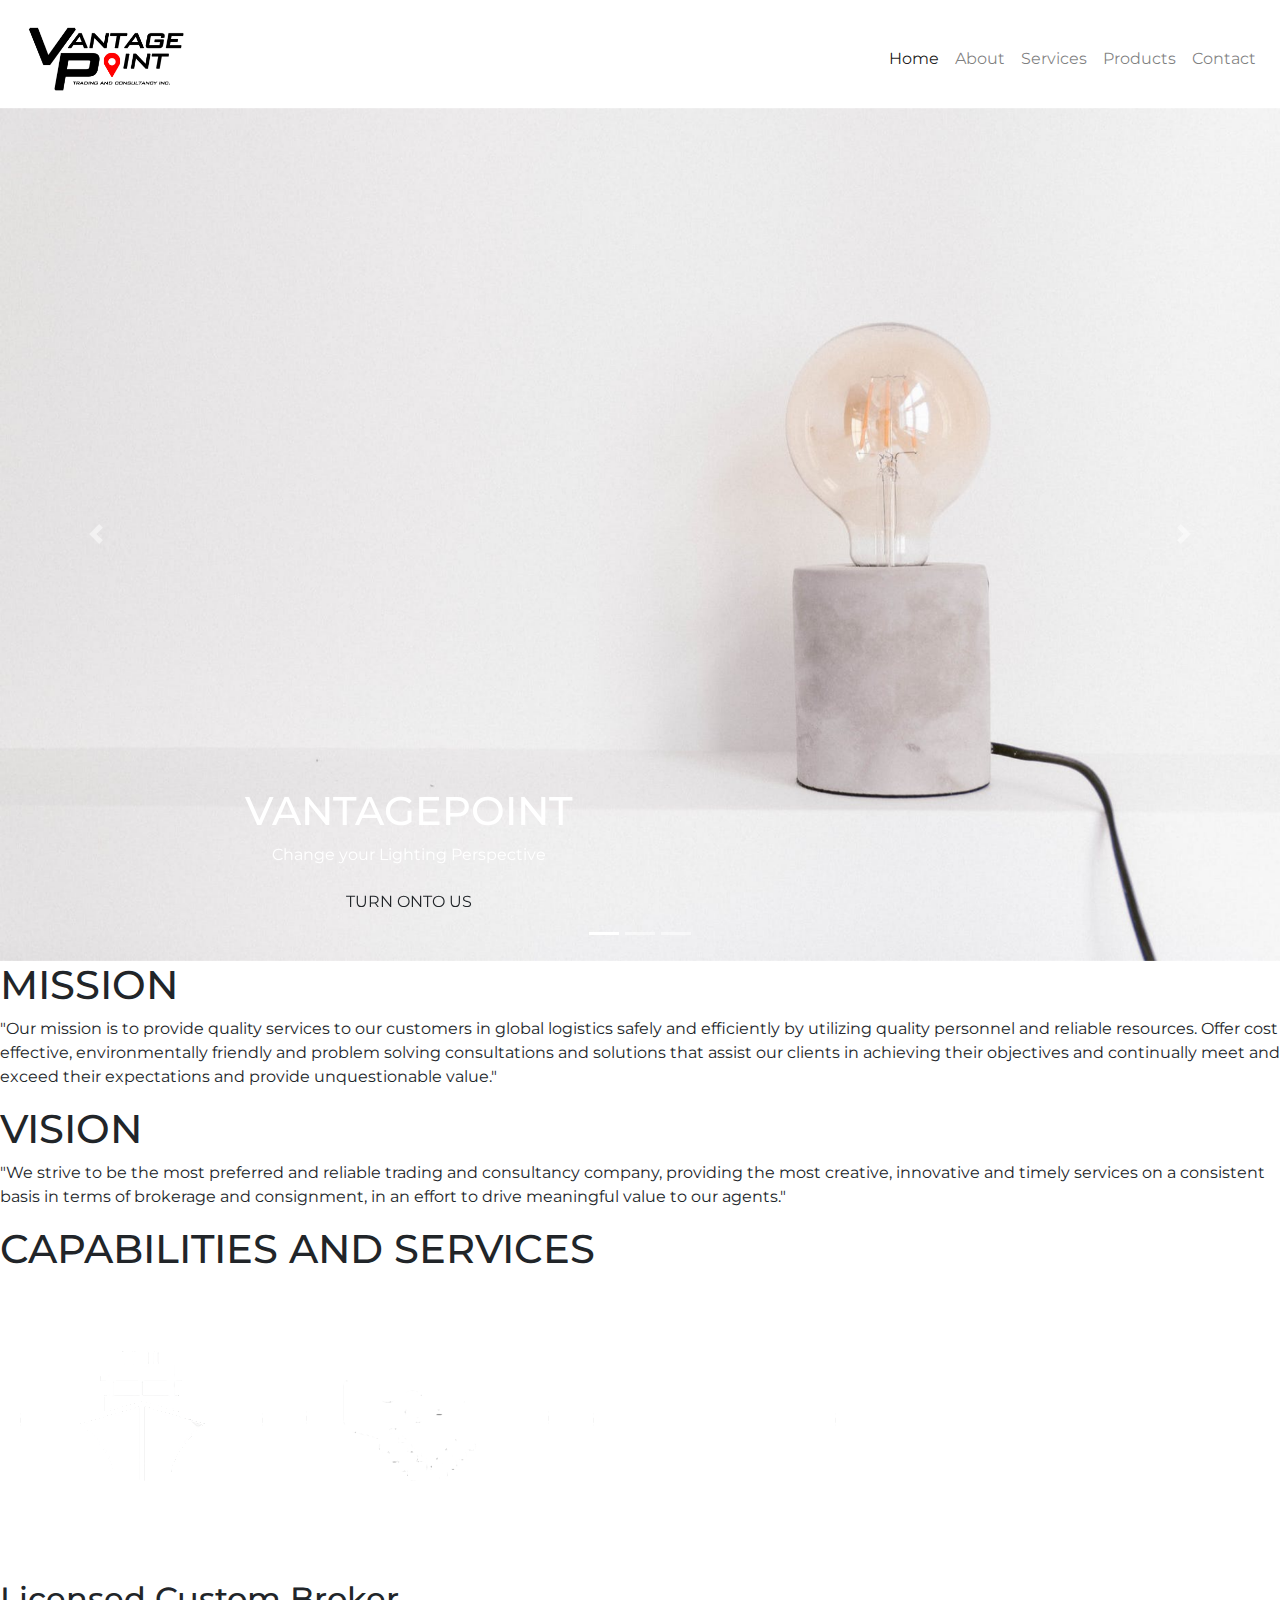
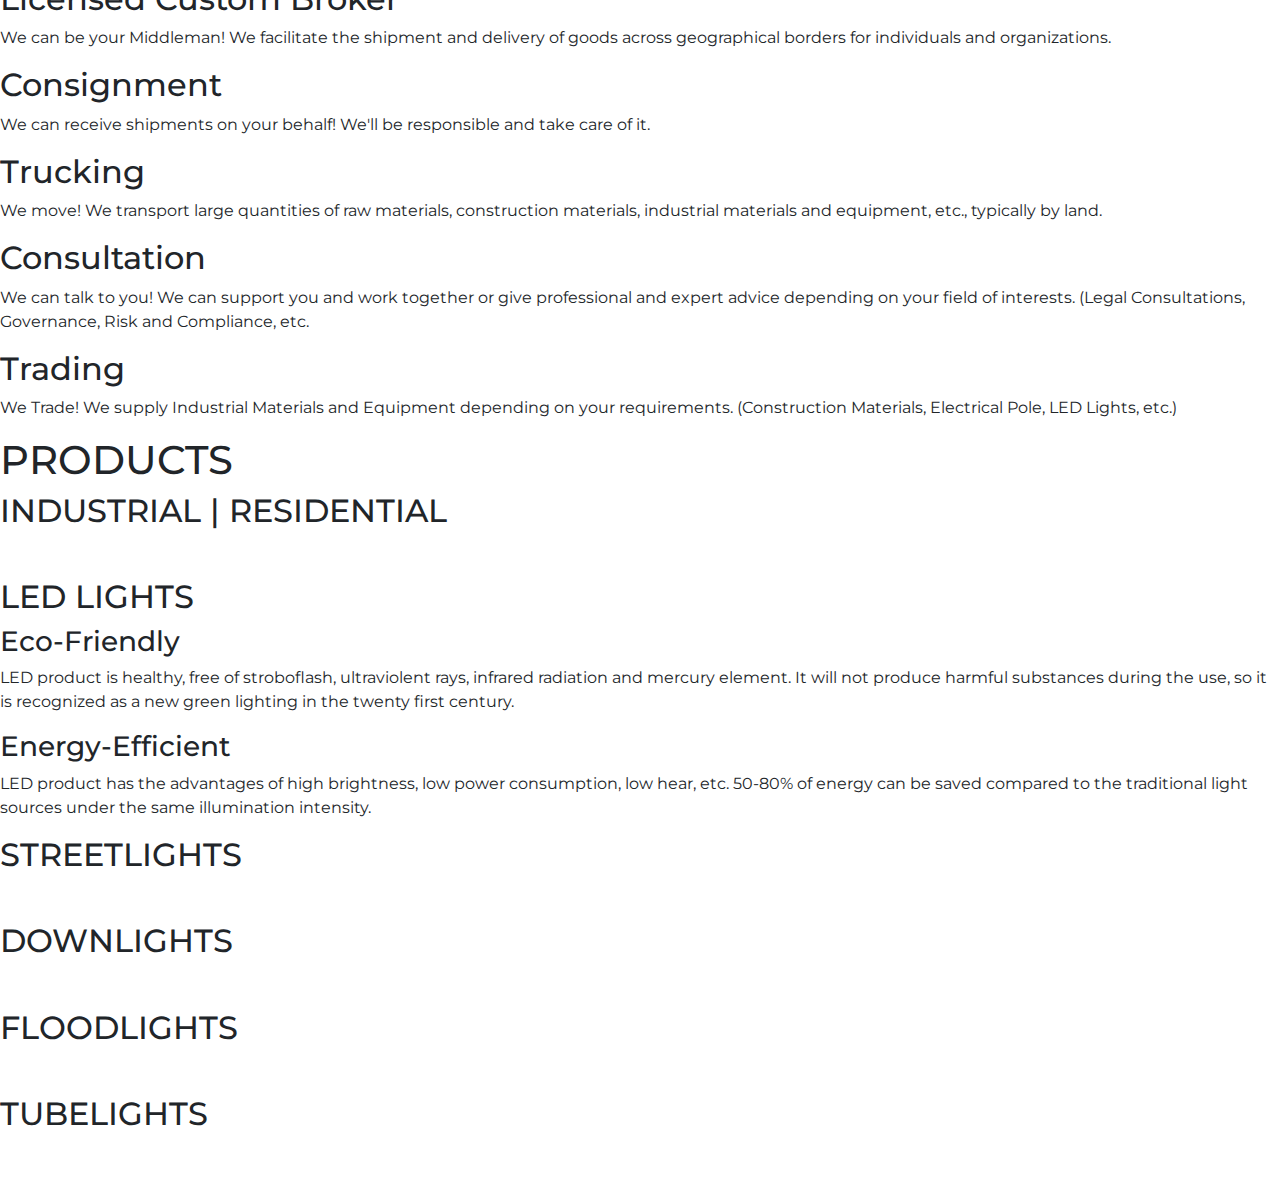
==== capstone1.html @ ef8ff873 "capstone 1 first push" ====
<!DOCTYPE html>
<html>
<head>
	<meta charset="utf-8">
	<meta name="viewport" content="width=device-width, initial-scale=1.0, maximum-scale=1.0">
	<meta http-equiv="X-UA-Compatible" content="IE=Edge">

	<title> VantagePoint Trading and Consultancy Inc. </title>
	<link rel="icon" href="assets/images/icon.png">


	<!-- google fonts -->
	<link href="https://fonts.googleapis.com/css?family=Lora|Montserrat&display=swap" rel="stylesheet">

	<!-- fontawesome -->

	<!-- animate css -->
	<link rel="stylesheet" type="text/css" href="assets/css/animate.css">

	<!-- bootstrap css -->
	<link rel="stylesheet" type="text/css" href="assets/css/bootstrap.min.css">
	
	<!-- external css -->
	<link rel="stylesheet" type="text/css" href="assets/css/capstone1.css">
</head>

<body>
	<div class="container-fluid px-0">

		<!-- start nav -->
		<nav class="navbar navbar-expand-md navbar-light">
			<a href="" class="navbar-brand">	
				<img id="company-logo" src="assets/images/logo.png" class="img-fluid">
			</a>

			<button class="navbar-toggler" data-toggle="collapse" data-target="#navbar-nav">
				<span class="navbar-toggler-icon"></span>
			</button>

			<div id="navbar-nav" class="collapse navbar-collapse">
				<ul class="navbar-nav ml-auto">
					<li class="nav-item">
						<a href="home" class="nav-link active">Home</a>
					</li>
					<li class="nav-item">
						<a href="about" class="nav-link">About</a>
					</li>
					<li class="nav-item">
						<a href="services" class="nav-link">Services</a>
					</li>
					<li class="nav-item">
						<a href="products" class="nav-link">Products</a>
					</li>
					<li class="nav-item">
						<a href="contact" class="nav-link">Contact</a>
					</li>
				</ul>
			</div>
		</nav>
		<!-- end nav -->

		<!-- start home -->
		<section id="home">
			<div id="image-slide" class="carousel slide" data-ride="carousel">
				<ol class="carousel-indicators">
					<li data-target="#image-slide" data-slide-to="0" class="active"></li>
					<li data-target="#image-slide" data-slide-to="1"></li>
					<li data-target="#image-slide" data-slide-to="2"></li>
				</ol>
				<div class="carousel-inner">
					<div class="carousel-item active" data-interval="2">
						<img src="assets/images/img-slide1.jpeg" class="d-block w-100">
						<div class="carousel-caption d-none d-md-block">
							<div class="row">
								<div class="col-md-6">
									<h1 class="animated bounceInLeft"> VANTAGEPOINT </h1>
									<p class="animated fadeInLeft"> Change your Lighting Perspective </p>
									<a class="btn animated fadeIn" href="#contact"> TURN ONTO US </a>
								</div>
							</div>
						</div>
					</div>
					<div class="carousel-item" data-interval="2">
						<img src="assets/images/img-slide2.jpeg" class="d-block w-100">
						<div class="carousel-caption d-none d-md-block">
							<h1 class="animated bounceInLeft"> PROFESSIONAL EXPERIENCE </h1>
							<p class="animated fadeInLeft"> Lorem ipsum dolor sit amet, consectetur adipisicing elit </p>
							<a class="btn animated fadeIn" href="#products"> SEE OUR WORK </a>
						</div>
					</div>
					<div class="carousel-item" data-interval="2">
						<img src="assets/images/img-slide3.jpeg" class="d-block w-100">
						<div class="carousel-caption d-none d-md-block">
							<h1 class="animated bounceInLeft"> TRADING AND CONSULTANCY </h1>
							<p class="animated fadeInLeft"> Lorem ipsum dolor sit amet, consectetur adipisicing elit </p>
							<a class="btn animated fadeIn" href="#services"> GET TO KNOW US </a>
						</div>
					</div>
				</div>
				<a class="carousel-control-prev" href="#image-slide" role="button" data-slide="prev">
					<span class="carousel-control-prev-icon" aria-hidden="true"></span>
					<span class="sr-only">Previous</span>
				</a>
				<a class="carousel-control-next" href="#image-slide" role="button" data-slide="next">
					<span class="carousel-control-next-icon" aria-hidden="true"></span>
					<span class="sr-only">Next</span>
				</a>
			</div>
		</section>

		<!-- <section id="home">
			<div class="image-slide">
				<div class="img-slide1" style="background-image: url(assets/images/img-slide1.jpeg);">
					<h1 class="animated bounceInLeft"> VANTAGEPOINT </h1>
					<p class="animated fadeInLeft"> Change your Lighting Perspective </p>
					<a class="btn animated fadeIn" href="contact"> TURN ONTO US </a>
				</div>
				<div class="img-slide2" style="background-image: url(assets/images/img-slide2.jpeg);">
					<h1 class="animated bounceInLeft"> PROFESSIONAL EXPERIENCE </h1>
					<p class="animated fadeInLeft"> Lorem ipsum dolor sit amet, consectetur adipisicing elit, sed do eiusmod
						tempor incididunt ut labore et dolore magna aliqua. Ut enim ad minim veniam,
						quis nostrud exercitation ullamco laboris nisi ut aliquip ex ea commodo
						consequat. Duis aute irure dolor in reprehenderit in voluptate velit esse
						cillum dolore eu fugiat nulla pariatur. Excepteur sint occaecat cupidatat non
					proident, sunt in culpa qui officia deserunt mollit anim id est laborum. </p>
					<a class="btn animated fadeIn" href="products"> SEE OUR WORK </a>
				</div>
				<div class="img-slide3" style="background-image: url(assets/images/img-slide3.jpeg);">
					<h1 class="animated bounceInLeft"> TRADING AND CONSULTANCY </h1>
					<p class="animated fadeInLeft"> Lorem ipsum dolor sit amet, consectetur adipisicing elit, sed do eiusmod
						tempor incididunt ut labore et dolore magna aliqua. Ut enim ad minim veniam,
						quis nostrud exercitation ullamco laboris nisi ut aliquip ex ea commodo
						consequat. Duis aute irure dolor in reprehenderit in voluptate velit esse
						cillum dolore eu fugiat nulla pariatur. Excepteur sint occaecat cupidatat non
					proident, sunt in culpa qui officia deserunt mollit anim id est laborum. </p>
					<a class="btn animated fadeIn" href="services"> GET TO KNOW US </a>
				</div>
			</div>
		</section> -->
		<!-- end home -->

		<!-- start about -->
		<section id="about">
			<div class="mission">
				<h1 class="animated slideInUp"> MISSION </h1>
				<p class="animated slideInUp"> "Our mission is to provide quality services to our customers in global logistics safely and efficiently by utilizing quality personnel and reliable resources. Offer cost effective, environmentally friendly and problem solving consultations and solutions that assist our clients in achieving their objectives and continually meet and exceed their expectations and provide unquestionable value." </p>
			</div>
			<div class="vision">
				<h1 class="animated slideInUp"> VISION </h1>
				<p class="animated slideInUp"> "We strive to be the most preferred and reliable trading and consultancy company, providing the most creative, innovative and timely services on a consistent basis in terms of brokerage and consignment, in an effort to drive meaningful value to our agents." </p>
			</div>
		</section>
		<!-- end about -->

		<!-- start services -->
		<section id="services">
			<h1> CAPABILITIES AND SERVICES </h1>
			<figure class="services-circles">
				<img src="assets/images/icon1.png" id="brokerage">
				<img src="assets/images/icon2.png"	id="trading">
				<img src="assets/images/icon3.png" id="trucking">
			</figure>
			<div class="capabilitie-services broker">
				<h2> Licensed Custom Broker </h2>
				<p> We can be your Middleman! 
				We facilitate the shipment and delivery of goods across geographical borders for individuals and organizations. </p>
			</div>
			<div class="capabilitie-services consignment">
				<h2> Consignment </h2>
				<p> We can receive shipments on your behalf! 
				We'll be responsible and take care of it. </p>
			</div>
			<div class="capabilitie-services trucking">
				<h2> Trucking </h2>
				<p> We move!
				We transport large quantities of raw materials, construction materials, industrial materials and equipment, etc., typically by land. </p>
			</div>
			<div class="capabilitie-services consultation">
				<h2> Consultation </h2>
				<p> We can talk to you!
				We can support you and work together or give professional and expert advice depending on your field of interests. (Legal Consultations, Governance, Risk and Compliance, etc. </p>
			</div>
			<div class="capabilitie-services trading">
				<h2> Trading </h2>
				<p> We Trade!
				We supply Industrial Materials and Equipment depending on your requirements. (Construction Materials, Electrical Pole, LED Lights, etc.) </p>
			</div>
		</section>
		<!-- end services -->

		<!-- start products -->
		<section id="products">
			<h1> PRODUCTS </h1>
			<div>
				<h2> INDUSTRIAL | RESIDENTIAL </h2>
				<figure class="industrial-residential-images">
					<img src="">
					<img src="">
					<img src="">
					<img src="">
				</figure>
			</div>
			<div>
				<h2> LED LIGHTS </h2>
				<h3> Eco-Friendly </h3>
				<p> LED product is healthy, free of stroboflash, ultraviolent rays, infrared radiation and mercury element. It will not produce harmful substances during the use, so it is recognized as a new green lighting in the twenty first century. </p>
				<h3> Energy-Efficient </h3>
				<p> LED product has the advantages of high brightness, low power consumption, low hear, etc. 50-80% of energy can be saved compared to the traditional light sources under the same illumination intensity. </p>
			</div>
			<div>
				<h2> STREETLIGHTS </h2>
				<figure class="streetlights-images">
					<img src="">
					<img src="">
					<img src="">
					<img src="">
				</figure>
			</div>
			<div>
				<h2> DOWNLIGHTS </h2>
				<figure class="downlights-images">
					<img src="">
					<img src="">
					<img src="">
					<img src="">
				</figure>
			</div>
			<div>
				<h2> FLOODLIGHTS </h2>
				<figure class="floodlights-images">
					<img src="">
					<img src="">
					<img src="">
					<img src="">
				</figure>
			</div>
			<div>
				<h2> TUBELIGHTS </h2>
				<figure class="tubelights-images">
					<img src="">
					<img src="">
					<img src="">
					<img src="">
				</figure>
			</div>
		</section>
		<!-- end products -->













	</div>
	<!-- end container -->

	<!-- bootstrap dependencies -->
	<script src="assets/js/jquery-3.4.1.min.js"></script>
	<script src="assets/js/popper.min.js"></script>
	<script src="assets/js/bootstrap.min.js"></script>
</body>

</html>
---- assets/css/capstone1.css ----
/* css reset */
* {
	margin: 0;
	padding: 0;
	box-sizing: border-box;
	font-family: 'Montserrat', sans-serif;
	/*font-family: 'Lora', serif;*/
}

html {
	scroll-behavior: smooth;
}

.container-fluid {
	width: 100%;
	padding: 10px;
}

#company-logo {
	width: 180px;
}

.nav-item:hover {
	transition: .2s;
	background-color: gray;
	border-radius: 5px;
}
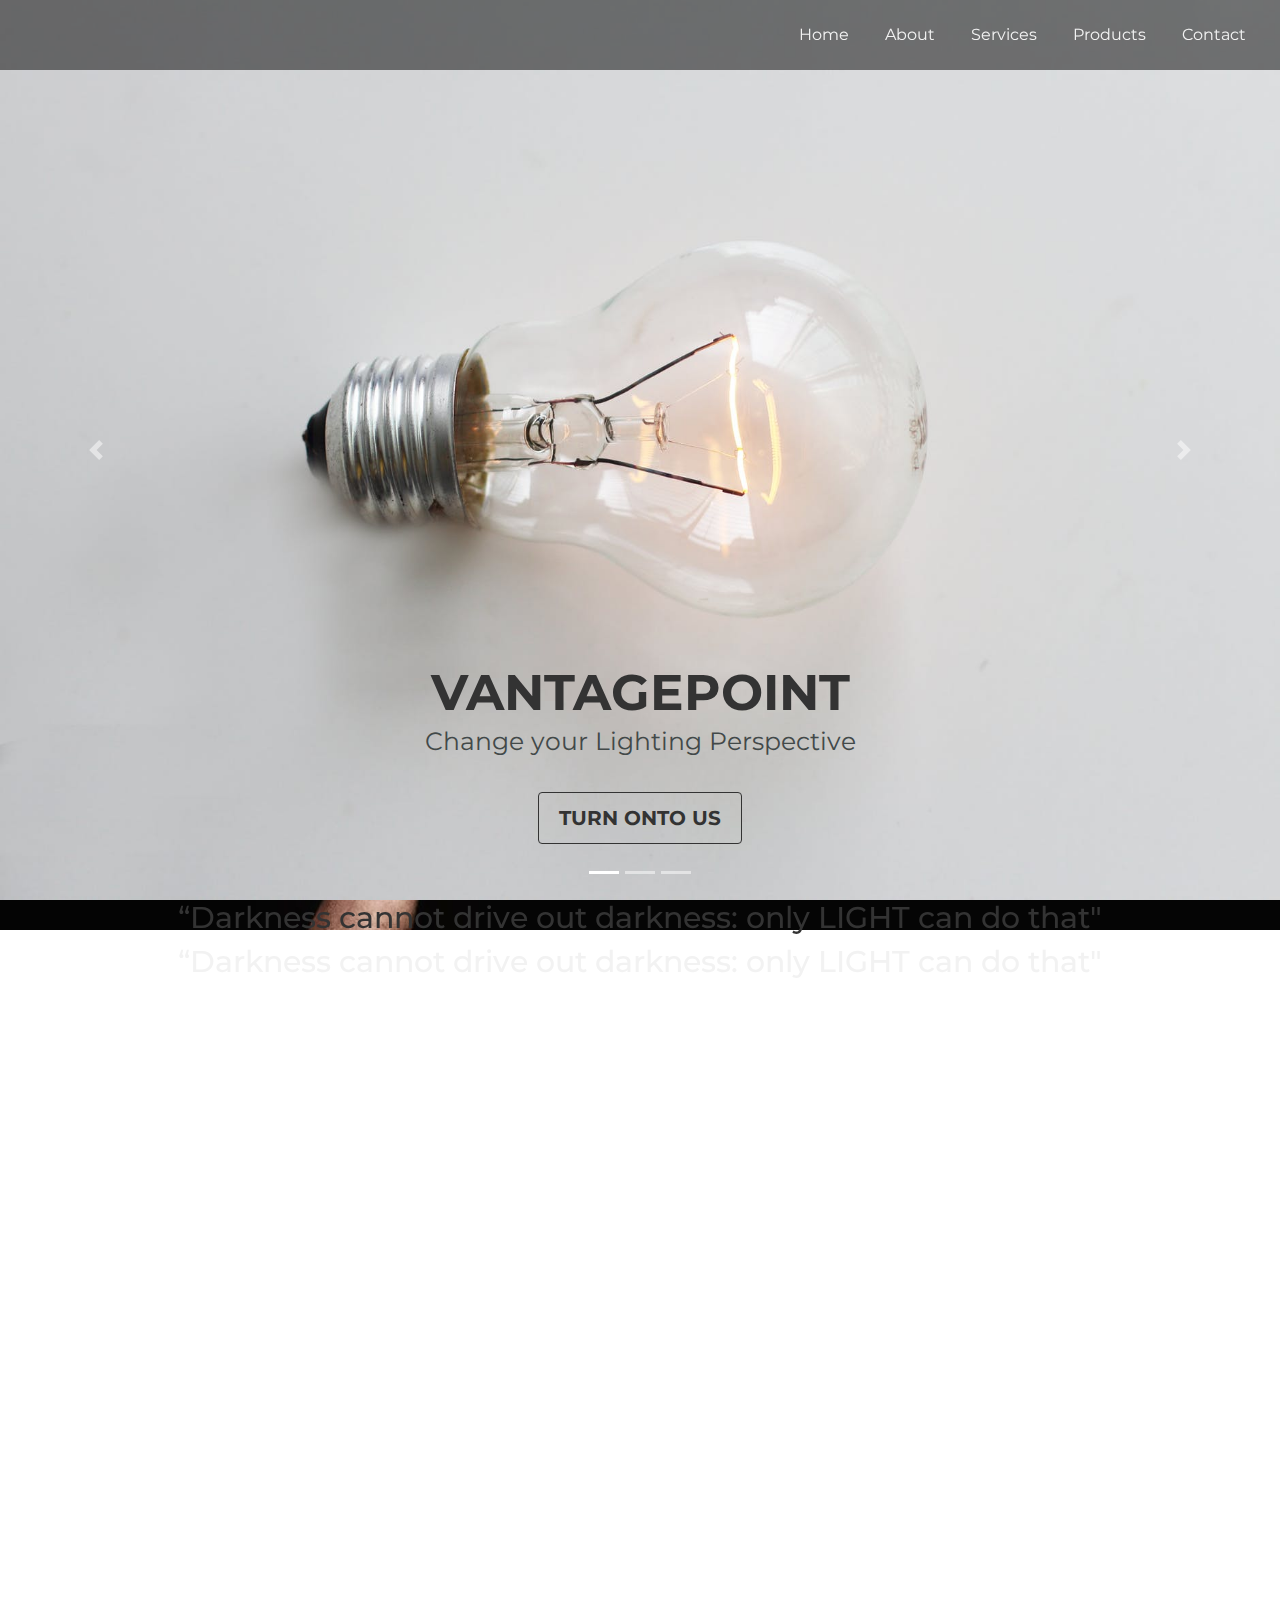
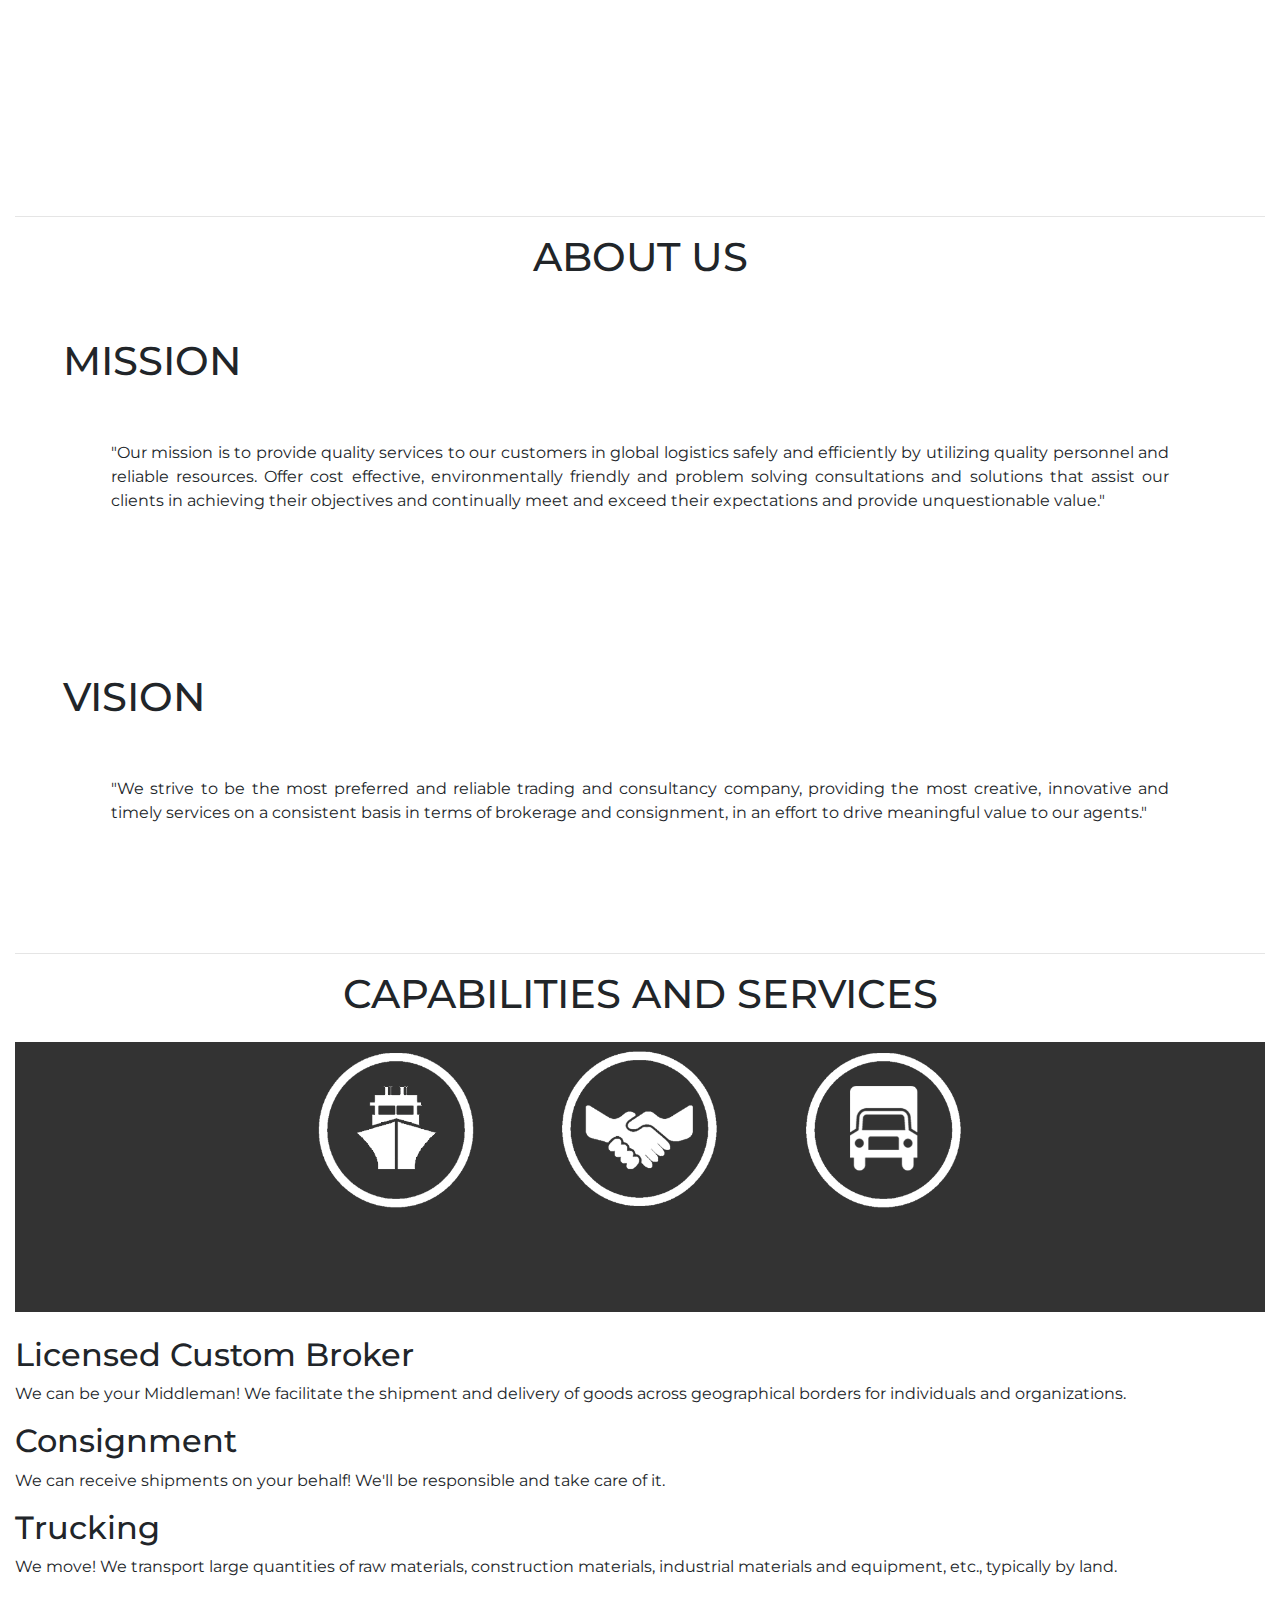
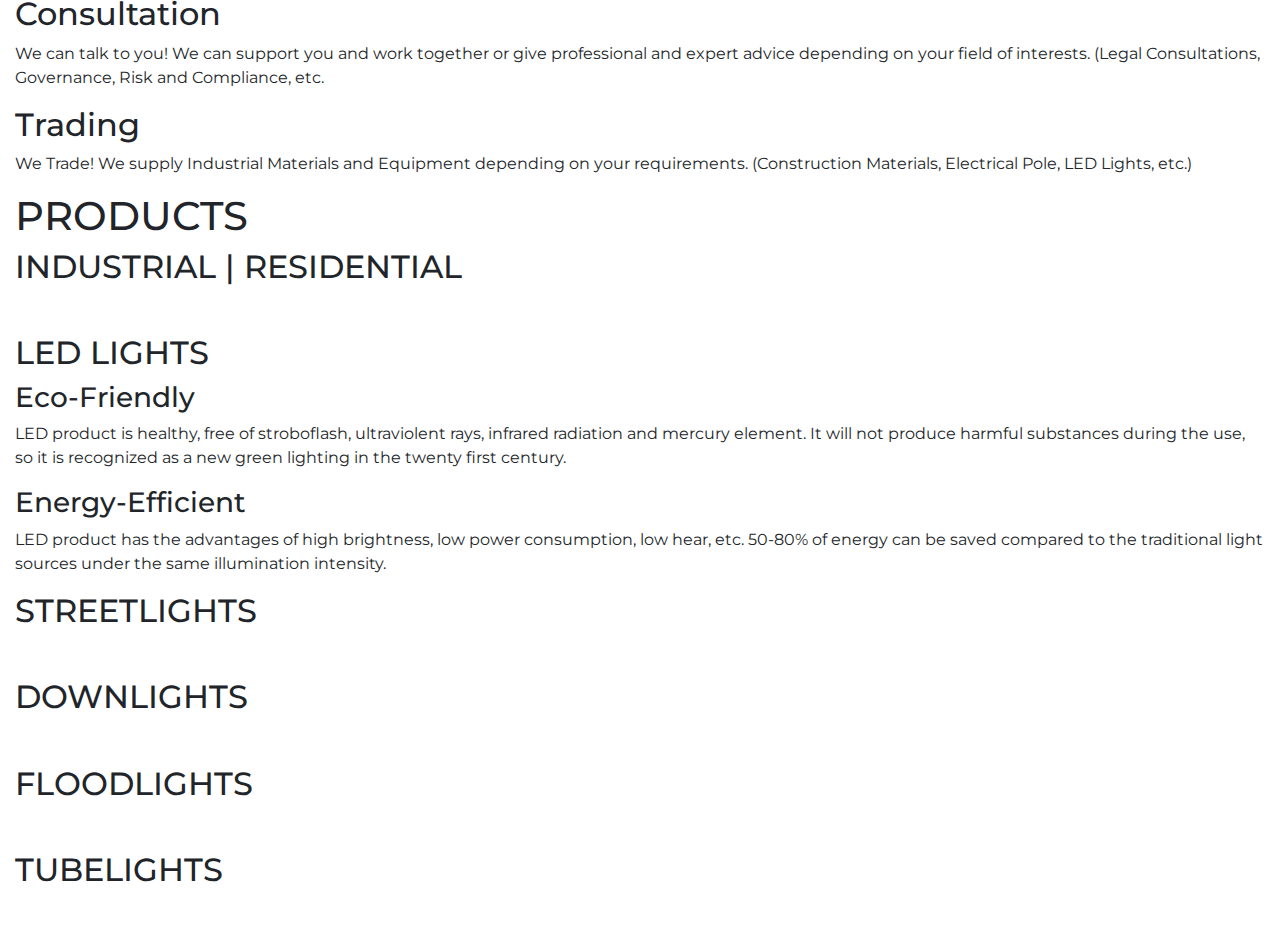
==== commit 849915da: "2nd push" ====
--- a/capstone1.html
+++ b/capstone1.html
@@ -6,8 +6,9 @@
 	<meta http-equiv="X-UA-Compatible" content="IE=Edge">
 
 	<title> VantagePoint Trading and Consultancy Inc. </title>
+
+	<!-- fav icon -->
 	<link rel="icon" href="assets/images/icon.png">
-
 
 	<!-- google fonts -->
 	<link href="https://fonts.googleapis.com/css?family=Lora|Montserrat&display=swap" rel="stylesheet">
@@ -25,12 +26,12 @@
 </head>
 
 <body>
-	<div class="container-fluid px-0">
+	<div class="container-fluid">
 
 		<!-- start nav -->
-		<nav class="navbar navbar-expand-md navbar-light">
-			<a href="" class="navbar-brand">	
-				<img id="company-logo" src="assets/images/logo.png" class="img-fluid">
+		<nav class="navbar navbar-expand-md fixed-top">
+			<a href="#" class="navbar-brand">	
+				<!-- <img id="company-logo" src="assets/images/logo.png" class="img-fluid"> -->
 			</a>
 
 			<button class="navbar-toggler" data-toggle="collapse" data-target="#navbar-nav">
@@ -40,19 +41,19 @@
 			<div id="navbar-nav" class="collapse navbar-collapse">
 				<ul class="navbar-nav ml-auto">
 					<li class="nav-item">
-						<a href="home" class="nav-link active">Home</a>
-					</li>
-					<li class="nav-item">
-						<a href="about" class="nav-link">About</a>
-					</li>
-					<li class="nav-item">
-						<a href="services" class="nav-link">Services</a>
-					</li>
-					<li class="nav-item">
-						<a href="products" class="nav-link">Products</a>
-					</li>
-					<li class="nav-item">
-						<a href="contact" class="nav-link">Contact</a>
+						<a href="#home" class="nav-link active">Home</a>
+					</li>
+					<li class="nav-item">
+						<a href="#about" class="nav-link">About</a>
+					</li>
+					<li class="nav-item">
+						<a href="#services" class="nav-link">Services</a>
+					</li>
+					<li class="nav-item">
+						<a href="#products" class="nav-link">Products</a>
+					</li>
+					<li class="nav-item">
+						<a href="#contact" class="nav-link">Contact</a>
 					</li>
 				</ul>
 			</div>
@@ -60,105 +61,88 @@
 		<!-- end nav -->
 
 		<!-- start home -->
-		<section id="home">
-			<div id="image-slide" class="carousel slide" data-ride="carousel">
-				<ol class="carousel-indicators">
-					<li data-target="#image-slide" data-slide-to="0" class="active"></li>
-					<li data-target="#image-slide" data-slide-to="1"></li>
-					<li data-target="#image-slide" data-slide-to="2"></li>
-				</ol>
-				<div class="carousel-inner">
-					<div class="carousel-item active" data-interval="2">
-						<img src="assets/images/img-slide1.jpeg" class="d-block w-100">
-						<div class="carousel-caption d-none d-md-block">
-							<div class="row">
-								<div class="col-md-6">
-									<h1 class="animated bounceInLeft"> VANTAGEPOINT </h1>
+		<div class="row">
+			<div class="col-md-12 px-0">
+				<section id="home">
+					<div id="image-slide" class="carousel slide" data-ride="carousel">
+						<ol class="carousel-indicators">
+							<li data-target="#image-slide" data-slide-to="0" class="active"></li>
+							<li data-target="#image-slide" data-slide-to="1"></li>
+							<li data-target="#image-slide" data-slide-to="2"></li>
+						</ol>
+						<div class="carousel-inner">
+							<div class="carousel-item active" data-interval="5000">
+								<img src="assets/images/img-slide1.jpeg" class="d-block w-100">
+								<div class="carousel-caption d-none d-md-block carousel-vp">
+									<h1 class="animated bounceInLeft my-0"> VANTAGEPOINT </h1>
 									<p class="animated fadeInLeft"> Change your Lighting Perspective </p>
-									<a class="btn animated fadeIn" href="#contact"> TURN ONTO US </a>
+									<a class="btn animated fadeIn my-3" href="#contact"> TURN ONTO US </a>
+								</div>
+							</div>
+							<div class="carousel-item" data-interval="5000">
+								<img src="assets/images/img-slide2.jpeg" class="d-block w-100">
+								<div class="carousel-caption d-none d-md-block carousel-pe">
+									<h1 class="animated bounceInLeft"> PROFESSIONAL EXPERIENCE </h1>
+									<p class="animated fadeInLeft"> Lorem ipsum dolor sit amet, consectetur adipisicing elit </p>
+									<a class="btn animated fadeIn my-3" href="#products"> SEE OUR WORK </a>
+								</div>
+							</div>
+							<div class="carousel-item" data-interval="5000">
+								<img src="assets/images/img-slide3.jpeg" class="d-block w-100">
+								<div class="carousel-caption d-none d-md-block carousel-tc">
+									<h1 class="animated bounceInLeft"> TRADING AND CONSULTANCY </h1>
+									<p class="animated fadeInLeft"> Lorem ipsum dolor sit amet, consectetur adipisicing elit </p>
+									<a class="btn animated fadeIn my-3" href="#services"> GET TO KNOW US </a>
 								</div>
 							</div>
 						</div>
+						<a class="carousel-control-prev" href="#image-slide" role="button" data-slide="prev">
+							<span class="carousel-control-prev-icon" aria-hidden="true"></span>
+							<span class="sr-only">Previous</span>
+						</a>
+						<a class="carousel-control-next" href="#image-slide" role="button" data-slide="next">
+							<span class="carousel-control-next-icon" aria-hidden="true"></span>
+							<span class="sr-only">Next</span>
+						</a>
 					</div>
-					<div class="carousel-item" data-interval="2">
-						<img src="assets/images/img-slide2.jpeg" class="d-block w-100">
-						<div class="carousel-caption d-none d-md-block">
-							<h1 class="animated bounceInLeft"> PROFESSIONAL EXPERIENCE </h1>
-							<p class="animated fadeInLeft"> Lorem ipsum dolor sit amet, consectetur adipisicing elit </p>
-							<a class="btn animated fadeIn" href="#products"> SEE OUR WORK </a>
-						</div>
-					</div>
-					<div class="carousel-item" data-interval="2">
-						<img src="assets/images/img-slide3.jpeg" class="d-block w-100">
-						<div class="carousel-caption d-none d-md-block">
-							<h1 class="animated bounceInLeft"> TRADING AND CONSULTANCY </h1>
-							<p class="animated fadeInLeft"> Lorem ipsum dolor sit amet, consectetur adipisicing elit </p>
-							<a class="btn animated fadeIn" href="#services"> GET TO KNOW US </a>
-						</div>
-					</div>
-				</div>
-				<a class="carousel-control-prev" href="#image-slide" role="button" data-slide="prev">
-					<span class="carousel-control-prev-icon" aria-hidden="true"></span>
-					<span class="sr-only">Previous</span>
-				</a>
-				<a class="carousel-control-next" href="#image-slide" role="button" data-slide="next">
-					<span class="carousel-control-next-icon" aria-hidden="true"></span>
-					<span class="sr-only">Next</span>
-				</a>
-			</div>
-		</section>
-
-		<!-- <section id="home">
-			<div class="image-slide">
-				<div class="img-slide1" style="background-image: url(assets/images/img-slide1.jpeg);">
-					<h1 class="animated bounceInLeft"> VANTAGEPOINT </h1>
-					<p class="animated fadeInLeft"> Change your Lighting Perspective </p>
-					<a class="btn animated fadeIn" href="contact"> TURN ONTO US </a>
-				</div>
-				<div class="img-slide2" style="background-image: url(assets/images/img-slide2.jpeg);">
-					<h1 class="animated bounceInLeft"> PROFESSIONAL EXPERIENCE </h1>
-					<p class="animated fadeInLeft"> Lorem ipsum dolor sit amet, consectetur adipisicing elit, sed do eiusmod
-						tempor incididunt ut labore et dolore magna aliqua. Ut enim ad minim veniam,
-						quis nostrud exercitation ullamco laboris nisi ut aliquip ex ea commodo
-						consequat. Duis aute irure dolor in reprehenderit in voluptate velit esse
-						cillum dolore eu fugiat nulla pariatur. Excepteur sint occaecat cupidatat non
-					proident, sunt in culpa qui officia deserunt mollit anim id est laborum. </p>
-					<a class="btn animated fadeIn" href="products"> SEE OUR WORK </a>
-				</div>
-				<div class="img-slide3" style="background-image: url(assets/images/img-slide3.jpeg);">
-					<h1 class="animated bounceInLeft"> TRADING AND CONSULTANCY </h1>
-					<p class="animated fadeInLeft"> Lorem ipsum dolor sit amet, consectetur adipisicing elit, sed do eiusmod
-						tempor incididunt ut labore et dolore magna aliqua. Ut enim ad minim veniam,
-						quis nostrud exercitation ullamco laboris nisi ut aliquip ex ea commodo
-						consequat. Duis aute irure dolor in reprehenderit in voluptate velit esse
-						cillum dolore eu fugiat nulla pariatur. Excepteur sint occaecat cupidatat non
-					proident, sunt in culpa qui officia deserunt mollit anim id est laborum. </p>
-					<a class="btn animated fadeIn" href="services"> GET TO KNOW US </a>
-				</div>
-			</div>
-		</section> -->
+				</section>
+			</div>
+		</div>
 		<!-- end home -->
+
+		<!-- start image connect -->
+		<div class="row">
+			<div class="col-md-12 img-connect">
+				<h1 id="light"> “Darkness cannot drive out darkness: only LIGHT can do that" </h1>
+				<!-- <h1> JOHN 1:5 </h1> -->
+				<h1 id="dark"> “Darkness cannot drive out darkness: only LIGHT can do that" </h1>
+			</div>
+		</div>
+		<!-- end image connect -->
 
 		<!-- start about -->
 		<section id="about">
-			<div class="mission">
-				<h1 class="animated slideInUp"> MISSION </h1>
-				<p class="animated slideInUp"> "Our mission is to provide quality services to our customers in global logistics safely and efficiently by utilizing quality personnel and reliable resources. Offer cost effective, environmentally friendly and problem solving consultations and solutions that assist our clients in achieving their objectives and continually meet and exceed their expectations and provide unquestionable value." </p>
-			</div>
-			<div class="vision">
-				<h1 class="animated slideInUp"> VISION </h1>
-				<p class="animated slideInUp"> "We strive to be the most preferred and reliable trading and consultancy company, providing the most creative, innovative and timely services on a consistent basis in terms of brokerage and consignment, in an effort to drive meaningful value to our agents." </p>
+			<hr>
+			<h1 class="text-center"> ABOUT US </h1>
+			<div id="mission" class="p-5">
+				<h1 class="about-tags"> MISSION </h1>
+				<p class="text-justify p-5"> "Our mission is to provide quality services to our customers in global logistics safely and efficiently by utilizing quality personnel and reliable resources. Offer cost effective, environmentally friendly and problem solving consultations and solutions that assist our clients in achieving their objectives and continually meet and exceed their expectations and provide unquestionable value." </p>
+			</div>
+			<div id="vision" class="p-5">
+				<h1 class="about-tags"> VISION </h1>
+				<p class="text-justify p-5"> "We strive to be the most preferred and reliable trading and consultancy company, providing the most creative, innovative and timely services on a consistent basis in terms of brokerage and consignment, in an effort to drive meaningful value to our agents." </p>
 			</div>
 		</section>
 		<!-- end about -->
 
 		<!-- start services -->
 		<section id="services">
-			<h1> CAPABILITIES AND SERVICES </h1>
-			<figure class="services-circles">
-				<img src="assets/images/icon1.png" id="brokerage">
-				<img src="assets/images/icon2.png"	id="trading">
-				<img src="assets/images/icon3.png" id="trucking">
+			<hr>
+			<h1 class="text-center"> CAPABILITIES AND SERVICES </h1>
+			<figure class="services-circles text-center my-4">
+				<img src="assets/images/icon1.png" class="circle brokerage">
+				<img src="assets/images/icon2.png" class="circle trading">
+				<img src="assets/images/icon3.png" class="circle trucking">
 			</figure>
 			<div class="capabilitie-services broker">
 				<h2> Licensed Custom Broker </h2>
--- a/assets/css/capstone1.css
+++ b/assets/css/capstone1.css
@@ -11,17 +11,149 @@
 	scroll-behavior: smooth;
 }
 
-.container-fluid {
-	width: 100%;
-	padding: 10px;
-}
-
+/* start navbar */
 #company-logo {
 	width: 180px;
 }
 
-.nav-item:hover {
+.nav-item .nav-link {
+	margin: 0px 10px;
+	color: #f2f2f2;
+}
+
+.nav-item .nav-link:hover {
 	transition: .2s;
-	background-color: gray;
+	background-color: #f2f2f2;
+	color: #333;
 	border-radius: 5px;
-}+}
+
+.navbar {
+	/*position: fixed;*/
+	height: 70px;
+	background-color: #333;
+	background-color: rgba(0,0,0,.5);
+}
+/* end navbar */
+
+/* start carousel */
+#home .carousel,
+#home .carousel img {
+	height: 100vh;
+}
+.carousel-vp {
+	position: absolute;
+	bottom: 20px;
+}
+.carousel-vp > h1 {
+	color: #333;
+	font-size: 50px;
+	font-weight: bold;
+}
+.carousel-vp > p {
+	font-size: 25px;
+	color: #424949;
+}
+.carousel-vp a {
+	padding: 10px 20px;
+	border: 1px solid #333;
+	font-size: 20px;
+	color: #333;
+	font-weight: bold;
+}
+.carousel-vp > a:hover {
+	background-color: #333;
+	color: #f2f2f2;
+}
+
+
+.carousel-pe {
+	position: absolute;
+	top: 200px;
+	left: -400px;
+}
+.carousel-pe > h1 {
+	color: #f2f2f2;
+	font-size: 45px;
+}
+.carousel-pe > p {
+	font-size: 20px;
+	color: #f1f1f1;
+}
+.carousel-pe a {
+	padding: 10px 20px;
+	border: 1px solid #f2f2f2;
+	font-size: 20px;
+	color: #f2f2f2;
+	font-weight: bold;
+}
+.carousel-pe > a:hover {
+	background-color: #f2f2f2;
+	color: #333;
+}
+
+
+.carousel-tc {
+	position: absolute;
+	bottom: 200px;
+	right: -450px;
+}
+.carousel-tc > p {
+	font-size: 20px;
+	color: #f1f1f1;
+}
+.carousel-tc a {
+	padding: 10px 20px;
+	border: 1px solid #f2f2f2;
+	font-size: 20px;
+	color: #f2f2f2;
+	font-weight: bold;
+}
+.carousel-tc > a:hover {
+	background-color: #f2f2f2;
+	color: #333;
+}
+/* end carousel */
+
+/* start image connect */
+.img-connect {
+	background-image: url(../images/connect.jpg);
+	background-repeat: no-repeat;
+	background-size: cover;
+	background-position: center;
+	background-attachment: fixed;
+	height: 100vh;
+}
+.img-connect > #light {
+	text-align: center;
+	font-size: 30px;
+	color: #333;
+}
+.img-connect > #dark {
+	text-align: center;
+	font-size: 30px;
+	color: #f2f2f2;
+}
+/* end image connect */
+
+
+/* start about */
+
+/* end about */
+
+
+/* start services */
+.services-circles {
+	background-color: #333;
+	height: 30vh
+}
+.services-circles > img {
+	height: 20vh;
+	margin: 0 30px;
+}
+.services-circles > img:hover {
+	transform: scale(1.5);
+}
+
+
+/* end services */